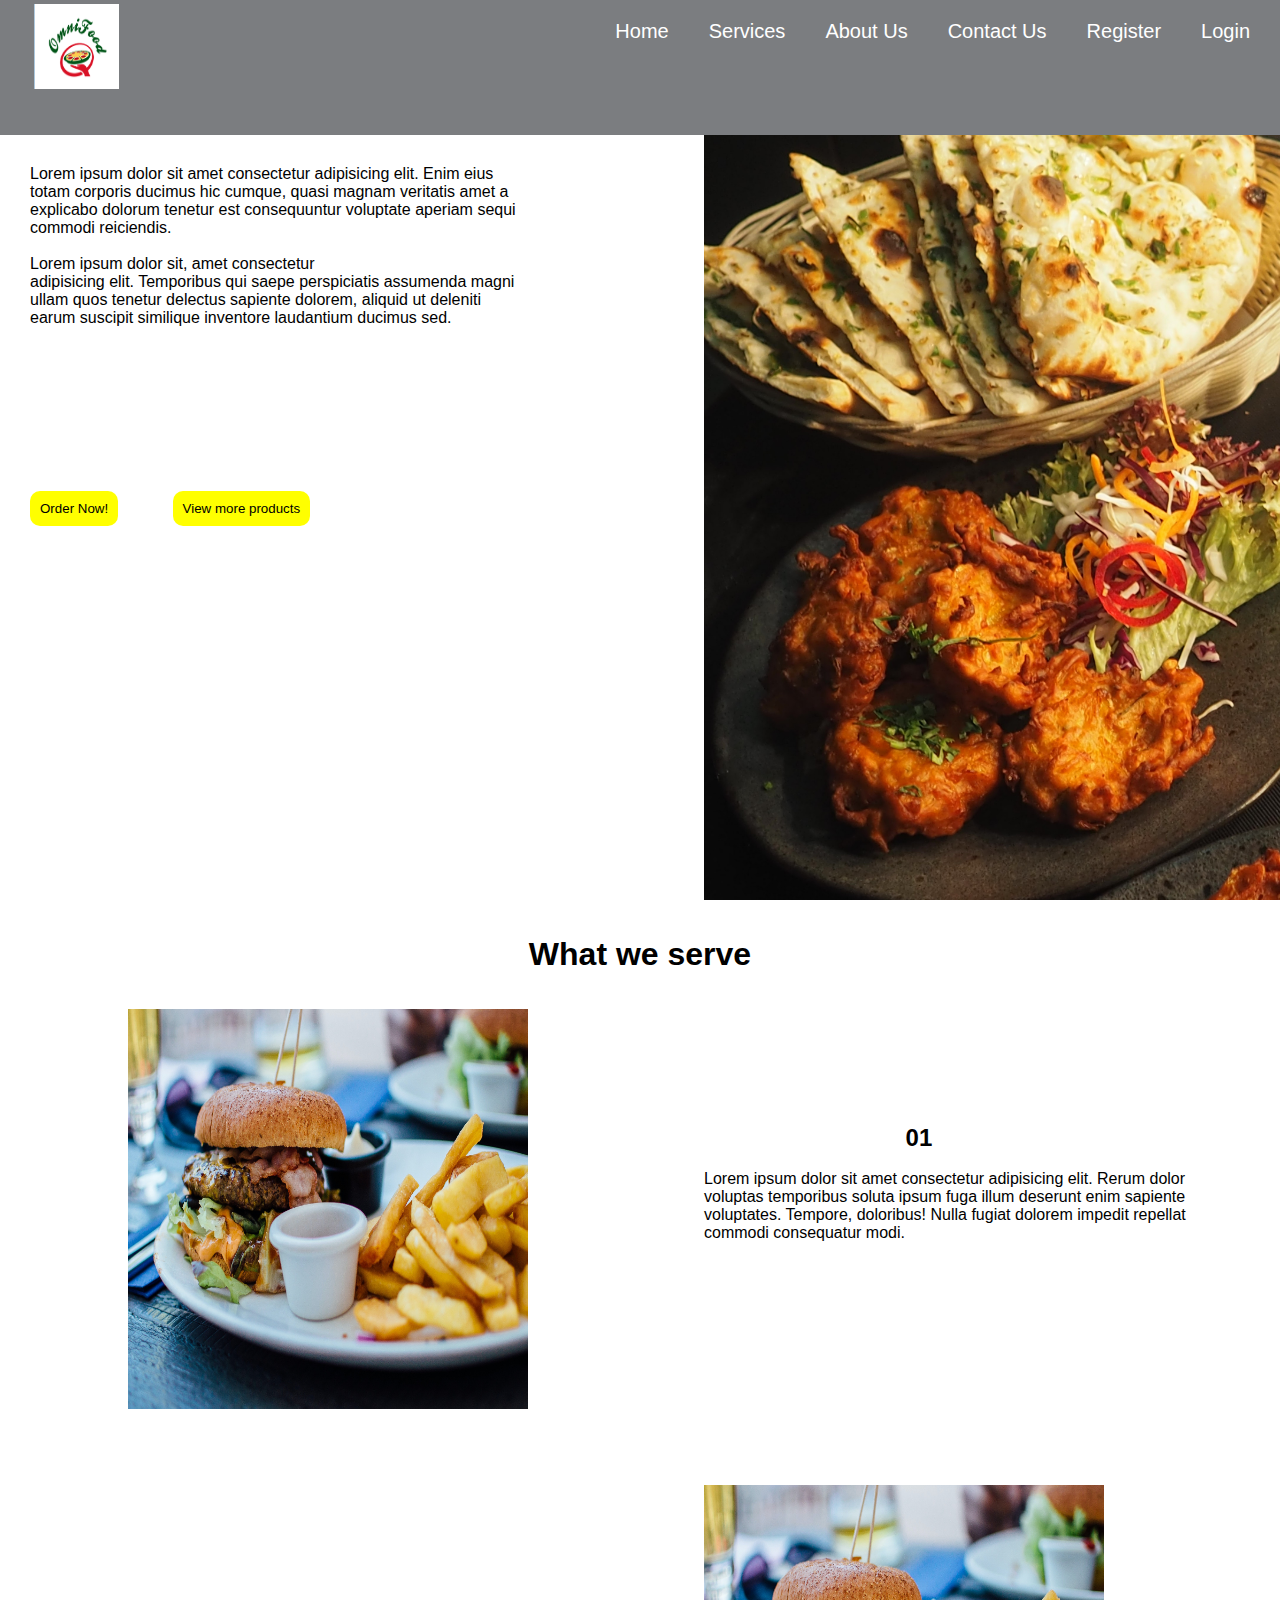
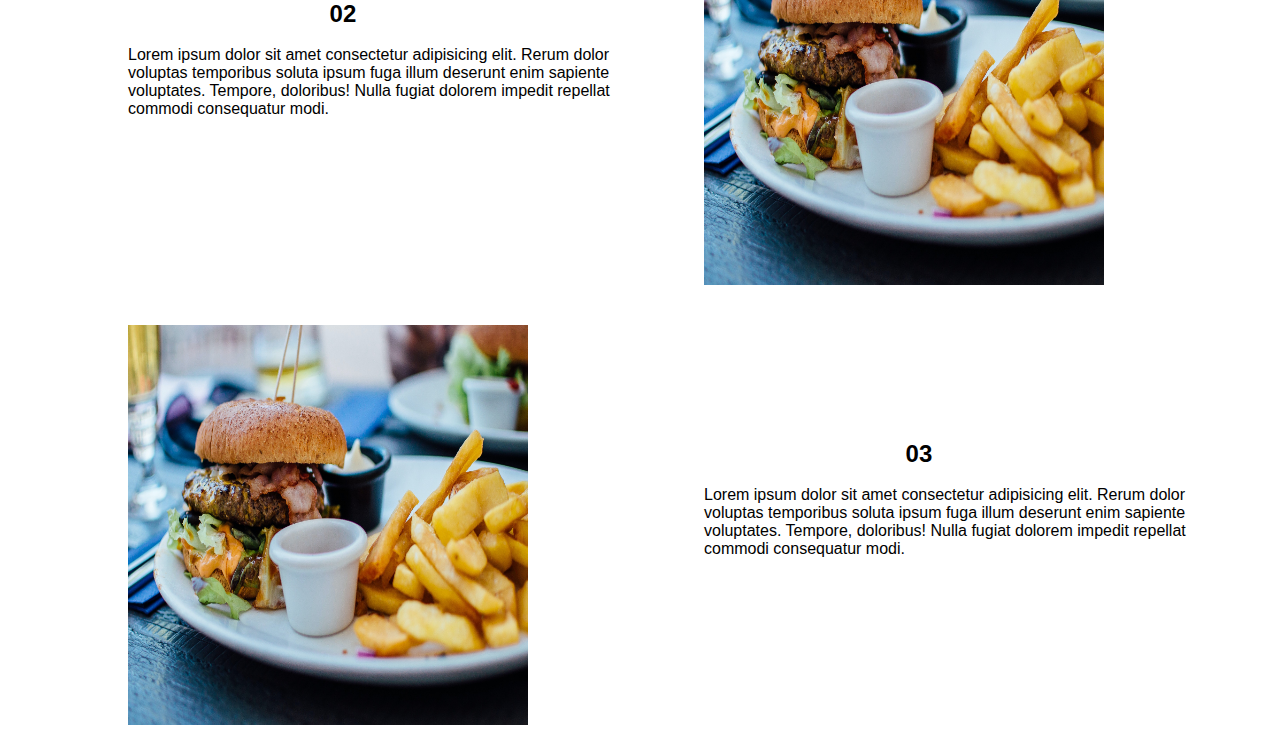
==== html/index.html @ e0c9713b "add omnifood" ====
<!DOCTYPE html>
<html lang="en">
  <head>
    <meta charset="UTF-8" />
    <meta http-equiv="X-UA-Compatible" content="IE=edge" />
    <meta name="viewport" content="width=device-width, initial-scale=1.0" />
    <link rel="preconnect" href="https://fonts.googleapis.com" />
    <link rel="preconnect" href="https://fonts.gstatic.com" crossorigin />
    <link
      href="https://fonts.googleapis.com/css2?family=Martian+Mono:wght@200;300;500;700;800&family=Roboto:ital,wght@0,300;0,400;0,700;1,900&display=swap"
      rel="stylesheet"
    />
    <title>Resto & OmniFood</title>
    <link rel="stylesheet" href="../css/index.css" />
  </head>
  <body>
    <header class="header">
      <nav class="navbar">
        <div class="logo">
          <img
            src="../Images/Screenshot 2023-03-15 at 11-37-16 DIY Logo Packages Logo Maker.png"
            alt="logo"
          />
        </div>
        <ul>
          <li><a href="">Home</a></li>
          <li><a href="">Services</a></li>
          <li><a href="">About Us</a></li>
          <li><a href="">Contact Us</a></li>
          <li><a href="">Register</a></li>
          <li><a href="">Login</a></li>
        </ul>
      </nav>
      <div class="container">
        <div class="container1">
          <p>
            Lorem ipsum dolor sit amet consectetur adipisicing elit. Enim eius
            <br />
            totam corporis ducimus hic cumque, quasi magnam veritatis amet a
            <br />
            explicabo dolorum tenetur est consequuntur voluptate aperiam sequi
            <br />
            commodi reiciendis. <br /><br />
            Lorem ipsum dolor sit, amet consectetur <br />
            adipisicing elit. Temporibus qui saepe perspiciatis assumenda magni
            <br />
            ullam quos tenetur delectus sapiente dolorem, aliquid ut deleniti
            <br />
            earum suscipit similique inventore laudantium ducimus sed. <br />
          </p>
          <button class="btn">Order Now!</button>
          <button class="btn">View more products</button>
        </div>
        <div class="container2"></div>
      </div>
    </header>
    <br /><br />
    <div class="content">
      <h1 style="text-align: center">What we serve</h1>
      <br /><br />
      <div class="content1">
        <div class="content1b">
          <img src="../Images/pexels-robin-stickel-70497.jpg" alt="dinner" />
        </div>
        <div class="content1a">
          <h2 style="padding-left: 35%">01</h2>
          <br />
          <p>
            Lorem ipsum dolor sit amet consectetur adipisicing elit. Rerum dolor
            <br />
            voluptas temporibus soluta ipsum fuga illum deserunt enim sapiente
            <br />
            voluptates. Tempore, doloribus! Nulla fugiat dolorem impedit
            repellat
            <br />
            commodi consequatur modi.
          </p>
        </div>
      </div>
    </div>
    <br /><br />
    <div class="content">
      <!-- <h1 style="text-align: center">What we serve</h1> -->
      <br /><br />
      <div class="content1">
        <div class="content1a">
          <h2 style="padding-left: 35%">02</h2>
          <br />
          <p>
            Lorem ipsum dolor sit amet consectetur adipisicing elit. Rerum dolor
            <br />
            voluptas temporibus soluta ipsum fuga illum deserunt enim sapiente
            <br />
            voluptates. Tempore, doloribus! Nulla fugiat dolorem impedit
            repellat
            <br />
            commodi consequatur modi.
          </p>
        </div>
        <div class="content1b">
          <img src="../Images/pexels-robin-stickel-70497.jpg" alt="dinner" />
        </div>
      </div>
    </div>
    <div class="content">
      <!-- <h1 style="text-align: center">What we serve</h1> -->
      <br /><br />
      <div class="content1">
        <div class="content1b">
          <img src="../Images/pexels-robin-stickel-70497.jpg" alt="dinner" />
        </div>
        <div class="content1a">
          <h2 style="padding-left: 35%">03</h2>
          <br />
          <p>
            Lorem ipsum dolor sit amet consectetur adipisicing elit. Rerum dolor
            <br />
            voluptas temporibus soluta ipsum fuga illum deserunt enim sapiente
            <br />
            voluptates. Tempore, doloribus! Nulla fugiat dolorem impedit
            repellat
            <br />
            commodi consequatur modi.
          </p>
        </div>
      </div>
    </div>
  </body>
</html>
---- css/index.css ----
* {
  padding: 0;
  margin: 0;
  box-sizing: border-box;
}
body {
  font-family: sans-serif;
}
.navbar {
  background-color: rgb(123, 125, 128);
  width: 100%;
  height: 15vh;
  display: flex;
  justify-content: space-between;
}
.navbar ul {
  display: flex;
  list-style: none;
  gap: 40px;

  font-size: 20px;
  float: right;
  margin-top: 20px;
  margin-right: 30px;
}
.navbar ul a {
  text-decoration: none;
  color: white;
}
.navbar ul a:hover {
  background-color: white;
  color: black;
  padding: 5px;
  border-radius: 5px;
  cursor: pointer;
}
.logo img {
  width: 85px;
  height: 85px;
  margin-left: 40%;
  margin-top: 4px;
}
.container {
  height: 85vh;
  display: flex;
  /* background-color: rgb(167, 213, 253); */
  width: 100%;
  justify-content: space-between;
  background-attachment: fixed;
}
.container1 {
  height: 65vh;
  /* background-color: rgb(252, 252, 80); */
  width: 45%;
  padding-left: 30px;
  padding-top: 30px;
}
.container2 {
  height: 85vh;
  /* background-color: rgb(248, 65, 65); */
  width: 45%;
  background-image: url(../Images/pexels-chan-walrus-958545.jpg);
  background-size: cover;
}
.btn {
  padding: 10px;
  margin-top: 30%;
  margin-right: 50px;
  background-color: rgb(255, 255, 0);
  border-radius: 10px;
  border: none;
}
.content1 {
  display: flex;
  margin-left: 10%;
  justify-content: space-between;
  /* margin: auto; */
}
.content1a {
  width: 50%;
  margin-top: 10%;
  /* background-color: blueviolet; */
}
.content1b {
  width: 50%;
  /* background-color: brown; */
  /* float: right; */
}
.content1b img {
  width: 400px;
  height: 400px;
}
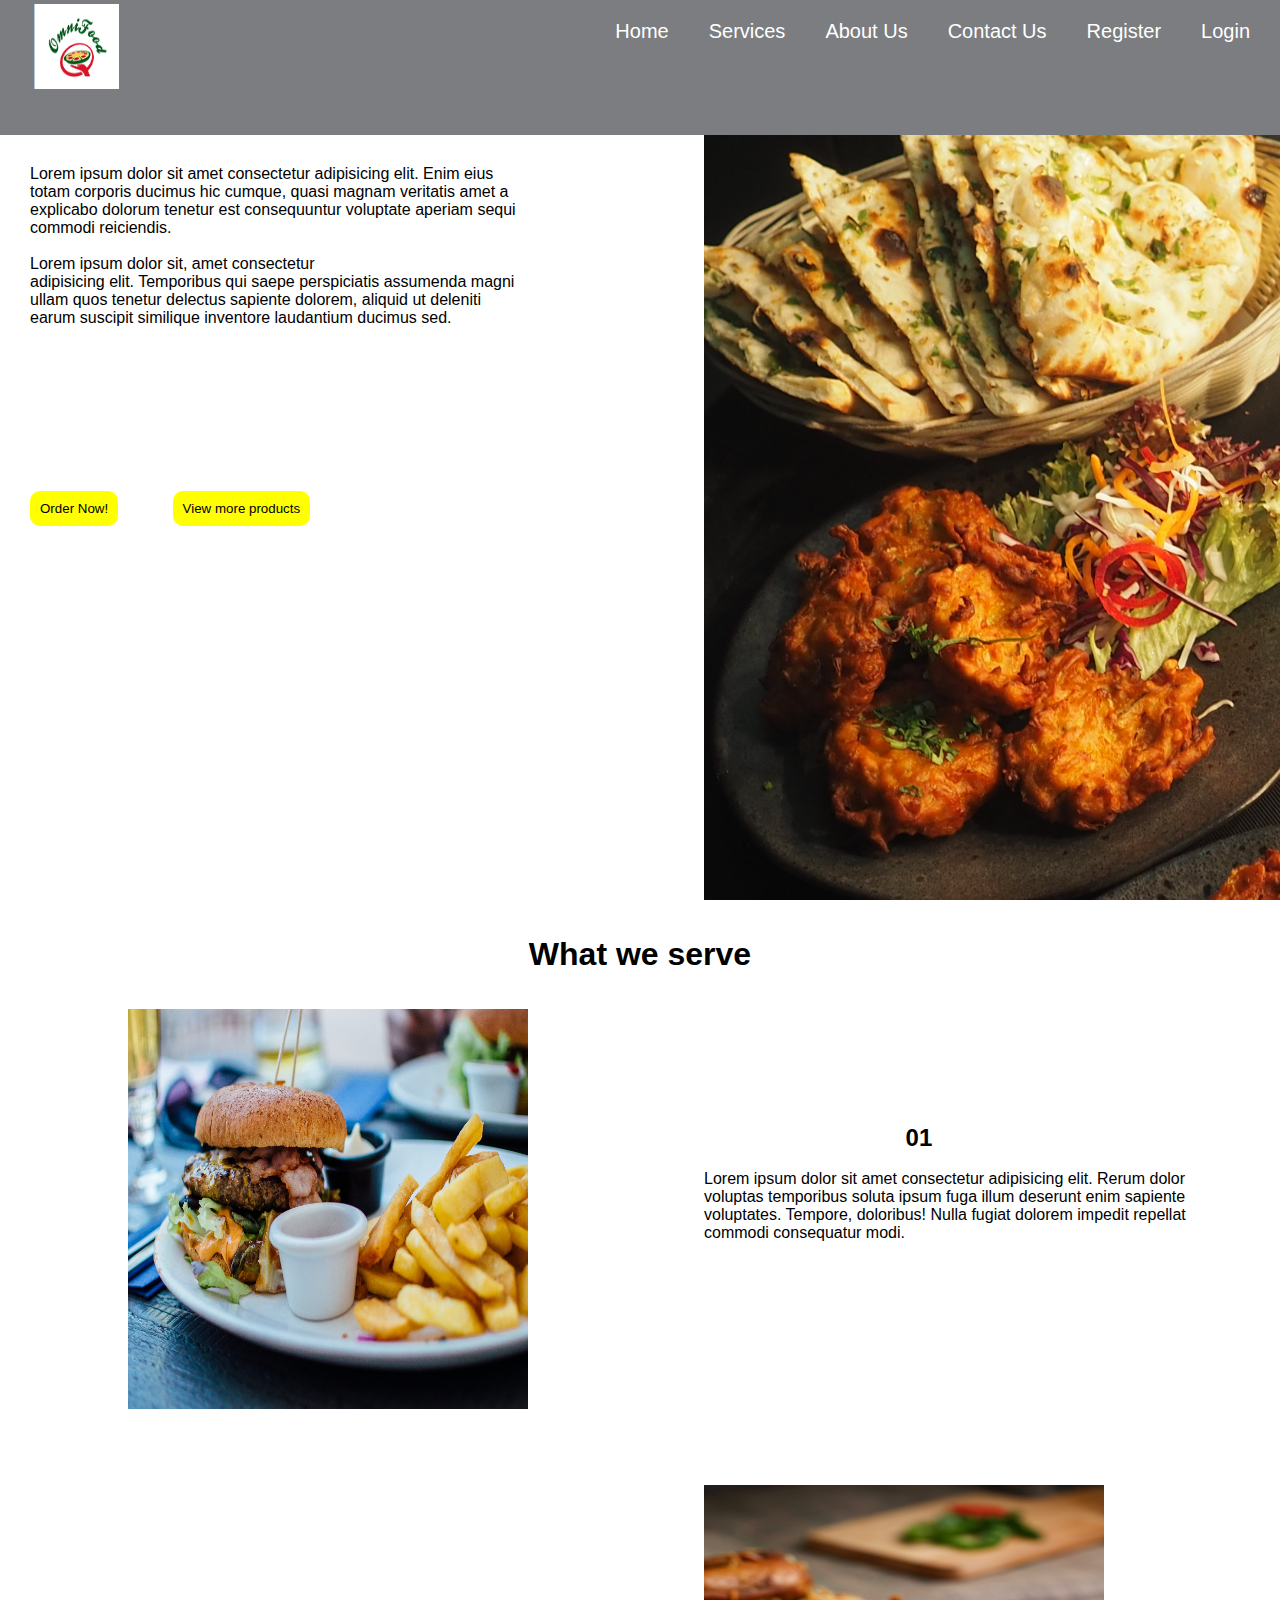
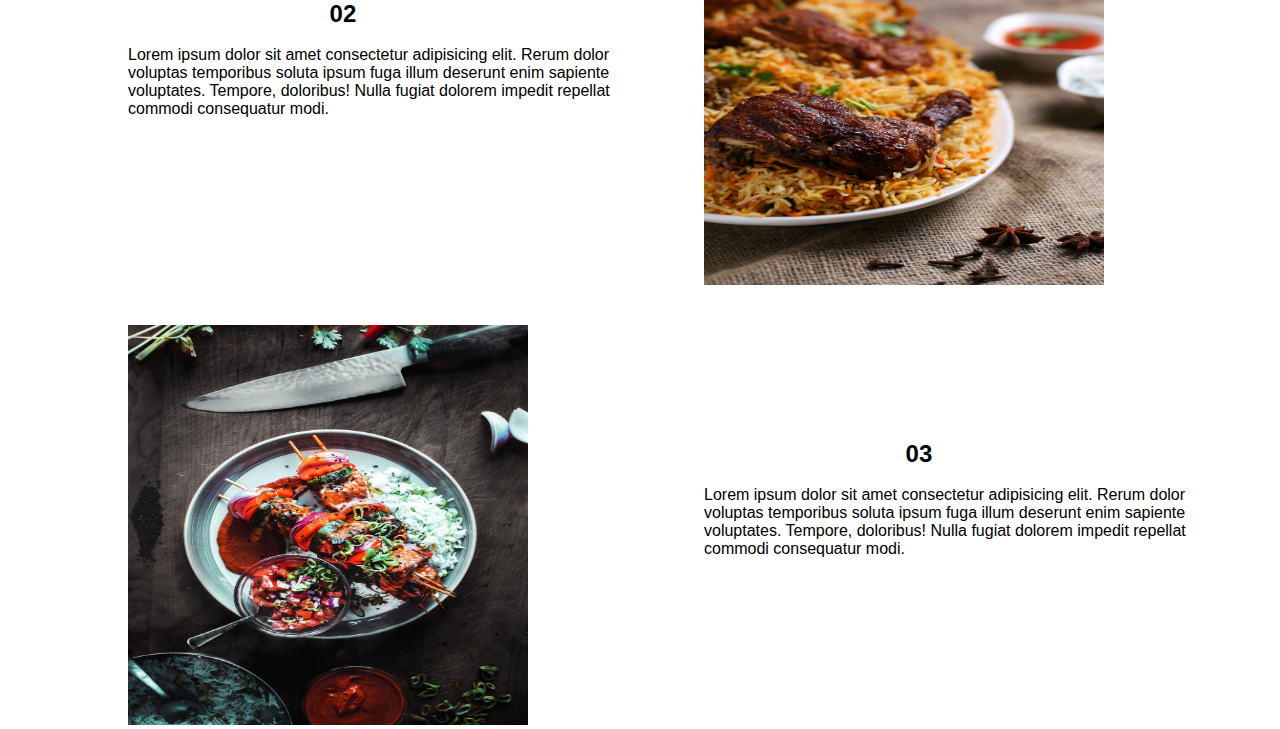
==== commit 3cb32623: "add the pictures" ====
--- a/html/index.html
+++ b/html/index.html
@@ -98,7 +98,7 @@
           </p>
         </div>
         <div class="content1b">
-          <img src="../Images/pexels-robin-stickel-70497.jpg" alt="dinner" />
+          <img src="../Images/pexels-rajesh-tp-1624487.jpg" alt="dinner" />
         </div>
       </div>
     </div>
@@ -107,7 +107,10 @@
       <br /><br />
       <div class="content1">
         <div class="content1b">
-          <img src="../Images/pexels-robin-stickel-70497.jpg" alt="dinner" />
+          <img
+            src="../Images/pexels-william-choquette-2641886.jpg"
+            alt="dinner"
+          />
         </div>
         <div class="content1a">
           <h2 style="padding-left: 35%">03</h2>
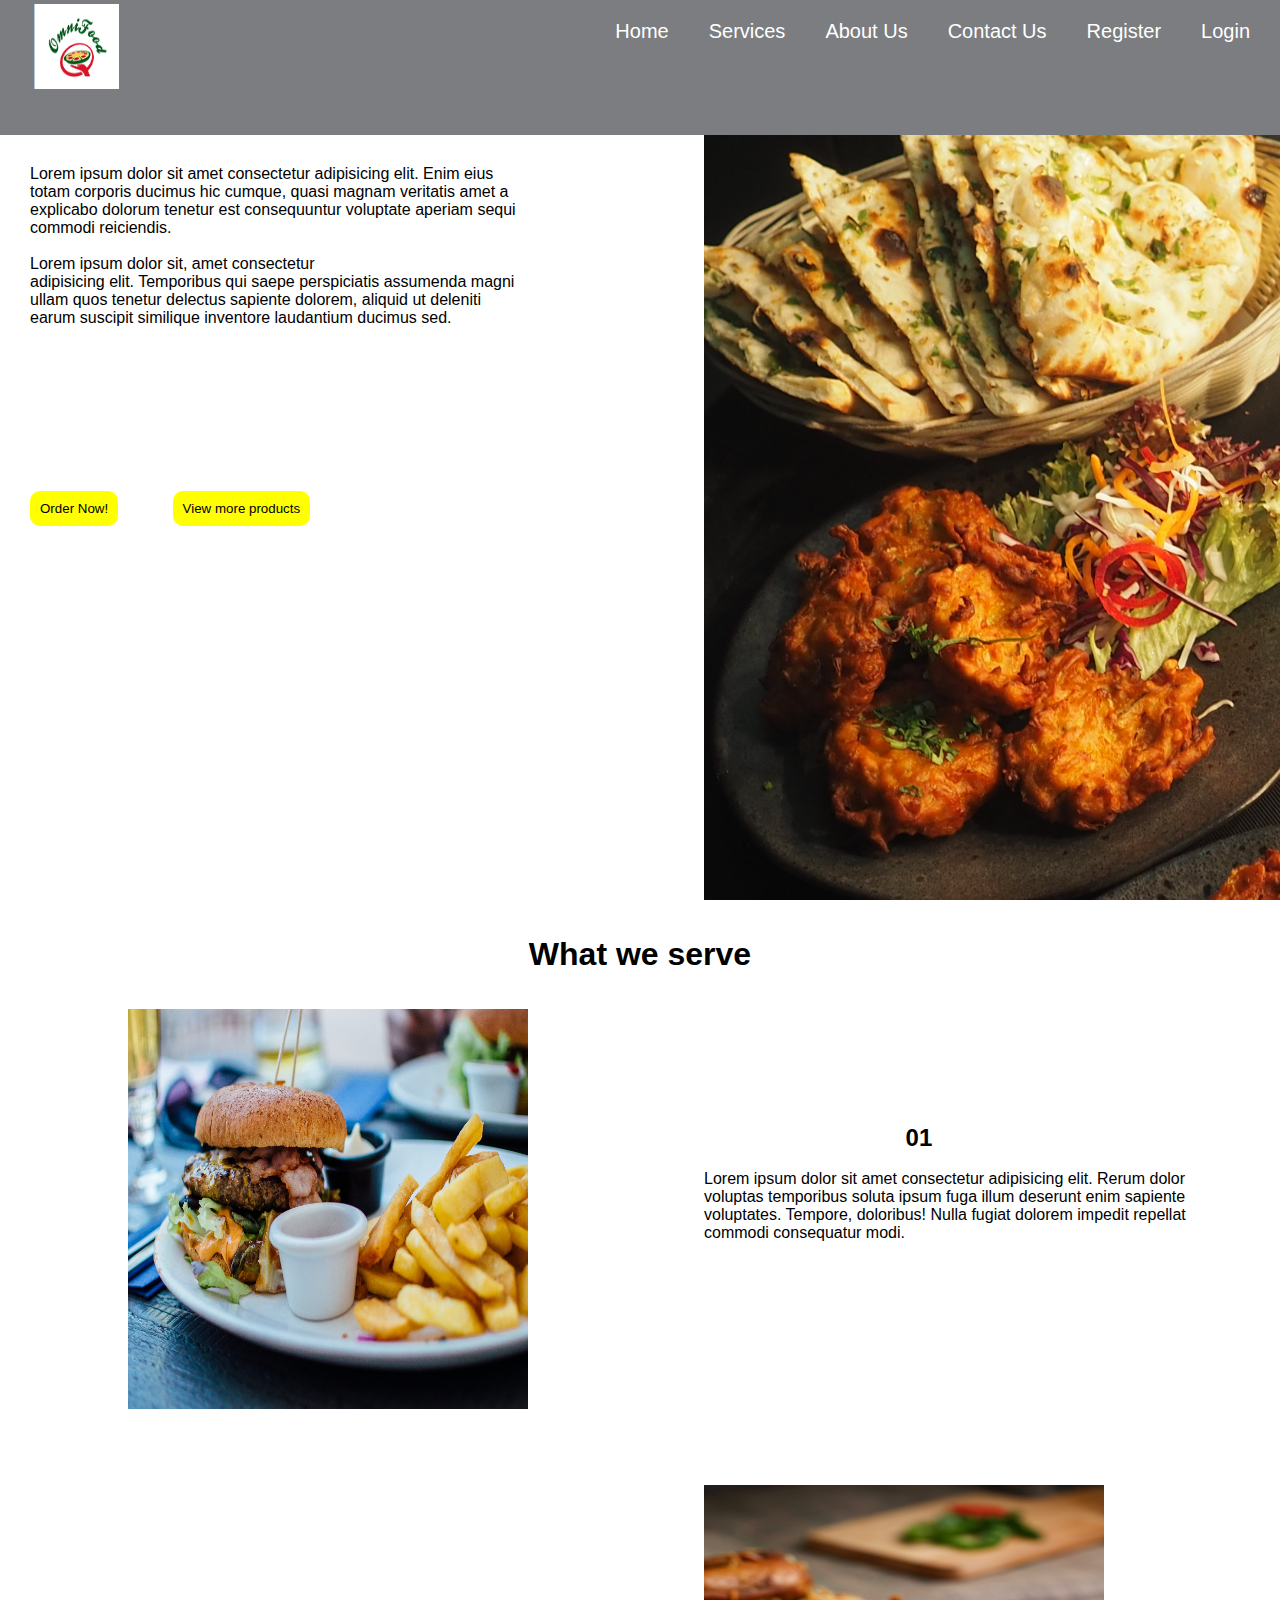
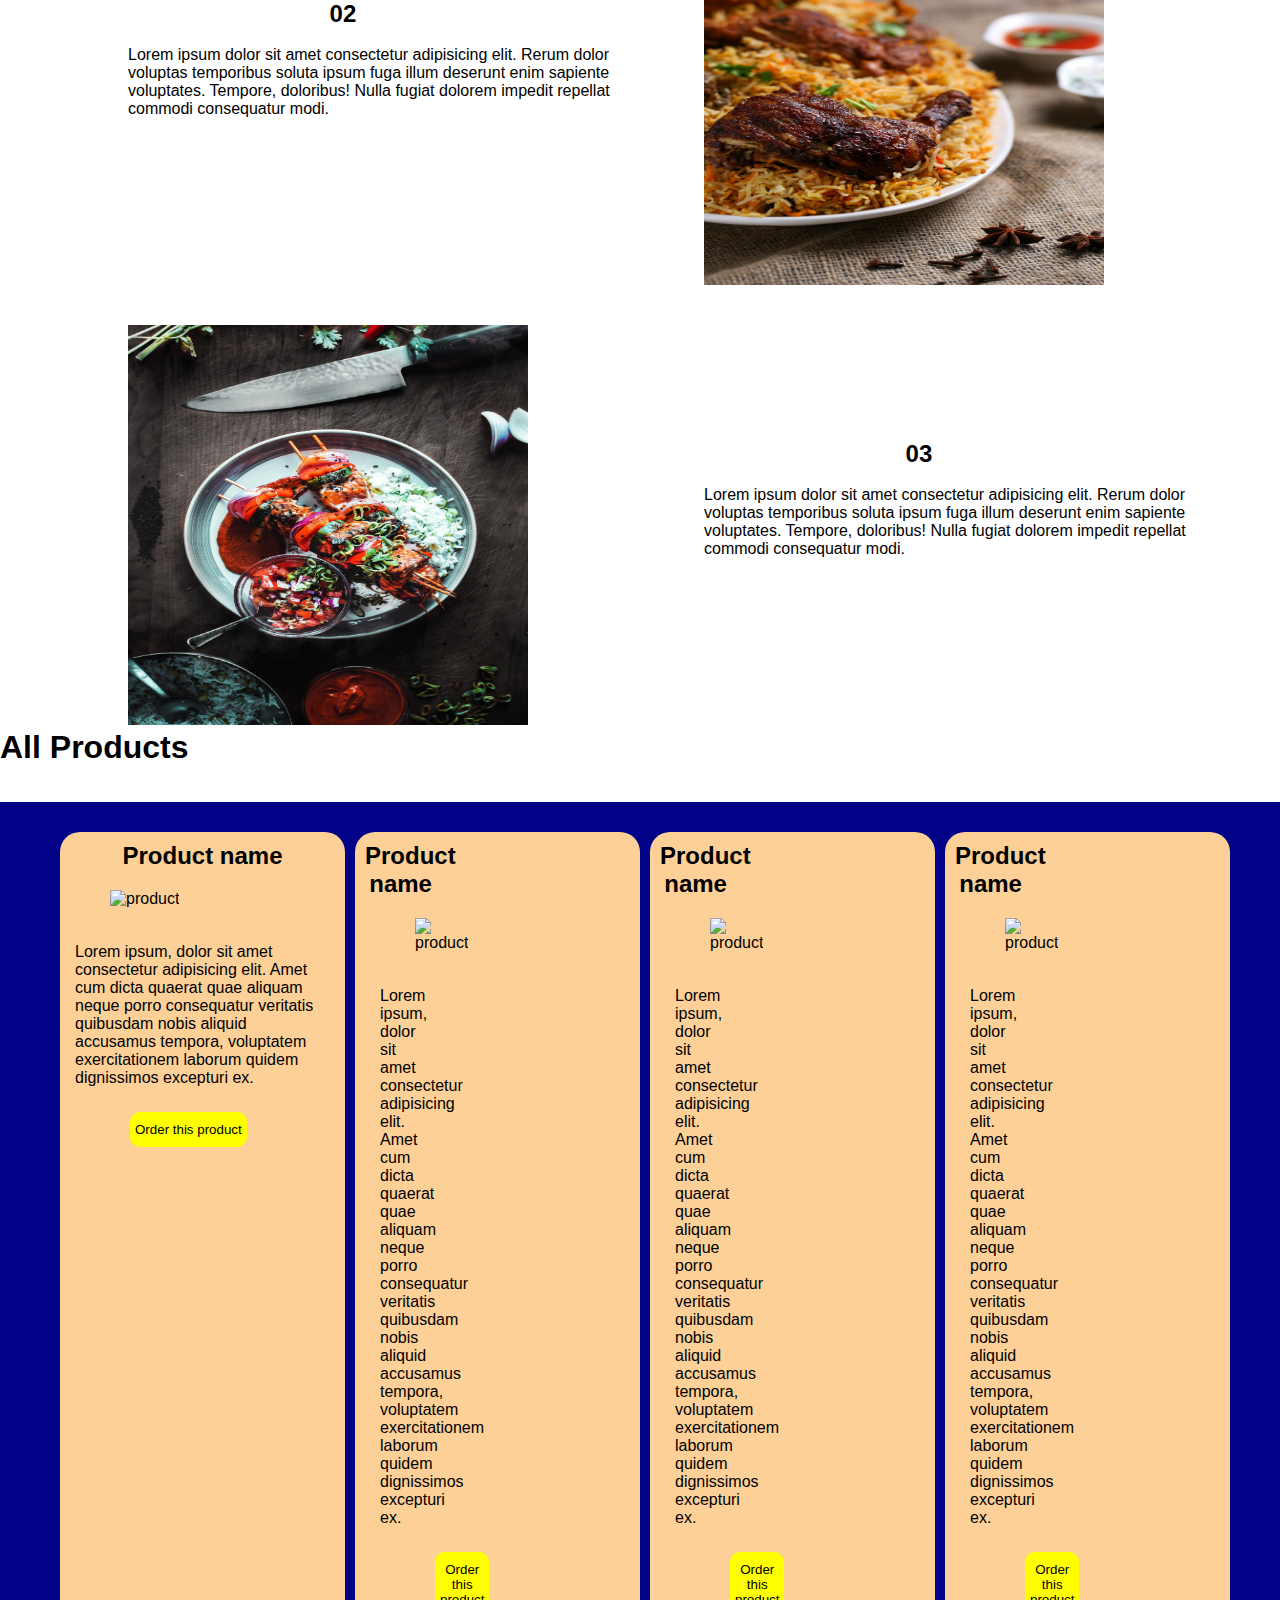
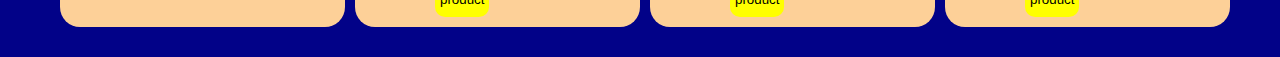
==== commit 8aba7f54: "add modifications" ====
--- a/html/index.html
+++ b/html/index.html
@@ -128,5 +128,87 @@
         </div>
       </div>
     </div>
+    <h1>All Products</h1>
+    <br /><br />
+    <div id="product">
+      <div class="product-detail">
+        <h2>Product name</h2>
+        <div class="img">
+          <img
+            src="/Resto & OmniFood Project/Images/pexels-chan-walrus-958545.jpg"
+            alt="product"
+            height="200px"
+            width="200px"
+          />
+        </div>
+        <p>
+          Lorem ipsum, dolor sit amet consectetur adipisicing elit. Amet cum
+          dicta quaerat quae aliquam neque porro consequatur veritatis quibusdam
+          nobis aliquid accusamus tempora, voluptatem exercitationem laborum
+          quidem dignissimos excepturi ex.
+        </p>
+        <button id="btn">Order this product</button>
+      </div>
+      <div class="product-detail">
+        <div class="product-detail">
+          <h2>Product name</h2>
+          <div class="img">
+            <img
+              src="/Resto & OmniFood Project/Images/pexels-chan-walrus-958545.jpg"
+              alt="product"
+              height="200px"
+              width="200px"
+            />
+          </div>
+          <p>
+            Lorem ipsum, dolor sit amet consectetur adipisicing elit. Amet cum
+            dicta quaerat quae aliquam neque porro consequatur veritatis
+            quibusdam nobis aliquid accusamus tempora, voluptatem exercitationem
+            laborum quidem dignissimos excepturi ex.
+          </p>
+          <button id="btn">Order this product</button>
+        </div>
+      </div>
+      <div class="product-detail">
+        <div class="product-detail">
+          <h2>Product name</h2>
+          <div class="img">
+            <img
+              src="/Resto & OmniFood Project/Images/pexels-chan-walrus-958545.jpg"
+              alt="product"
+              height="200px"
+              width="200px"
+            />
+          </div>
+          <p>
+            Lorem ipsum, dolor sit amet consectetur adipisicing elit. Amet cum
+            dicta quaerat quae aliquam neque porro consequatur veritatis
+            quibusdam nobis aliquid accusamus tempora, voluptatem exercitationem
+            laborum quidem dignissimos excepturi ex.
+          </p>
+          <button id="btn">Order this product</button>
+        </div>
+      </div>
+      <div class="product-detail">
+        <div class="product-detail">
+          <h2>Product name</h2>
+          <div class="img">
+            <img
+              src="/Resto & OmniFood Project/Images/pexels-chan-walrus-958545.jpg"
+              alt="product"
+              height="200px"
+              width="200px"
+            />
+          </div>
+          <p>
+            Lorem ipsum, dolor sit amet consectetur adipisicing elit. Amet cum
+            dicta quaerat quae aliquam neque porro consequatur veritatis
+            quibusdam nobis aliquid accusamus tempora, voluptatem exercitationem
+            laborum quidem dignissimos excepturi ex.
+          </p>
+          <button id="btn">Order this product</button>
+        </div>
+      </div>
+    </div>
   </body>
 </html>
--- a/css/index.css
+++ b/css/index.css
@@ -90,3 +90,47 @@
   width: 400px;
   height: 400px;
 }
+#product {
+  width: 100%;
+  /* height: 70vh; */
+  background-color: rgb(2, 2, 136);
+  padding: 30px 50px;
+  display: flex;
+}
+#product h1 {
+  text-align: center;
+  padding-bottom: 20px;
+}
+.product-detail {
+  width: 25%;
+  /* height: 50vh; */
+  margin-left: 10px;
+  background-color: rgb(253, 208, 152);
+  border-radius: 20px;
+}
+.product-detail:hover {
+  transform: translateY(3px);
+  box-shadow: 2px 2px 1px 1px gray;
+}
+.product-detail h2 {
+  text-align: center;
+  padding-top: 10px;
+  font-weight: bold;
+}
+.product-detail .img {
+  padding: 20px 50px;
+}
+.product-detail p {
+  padding: 15px;
+  /* font-size: 20px; */
+}
+#btn {
+  padding: 10px 5px;
+  margin: 10px 70px;
+  background-color: rgb(255, 255, 0);
+  border-radius: 10px;
+  border: none;
+}
+#btn:hover {
+  background-color: white;
+}
